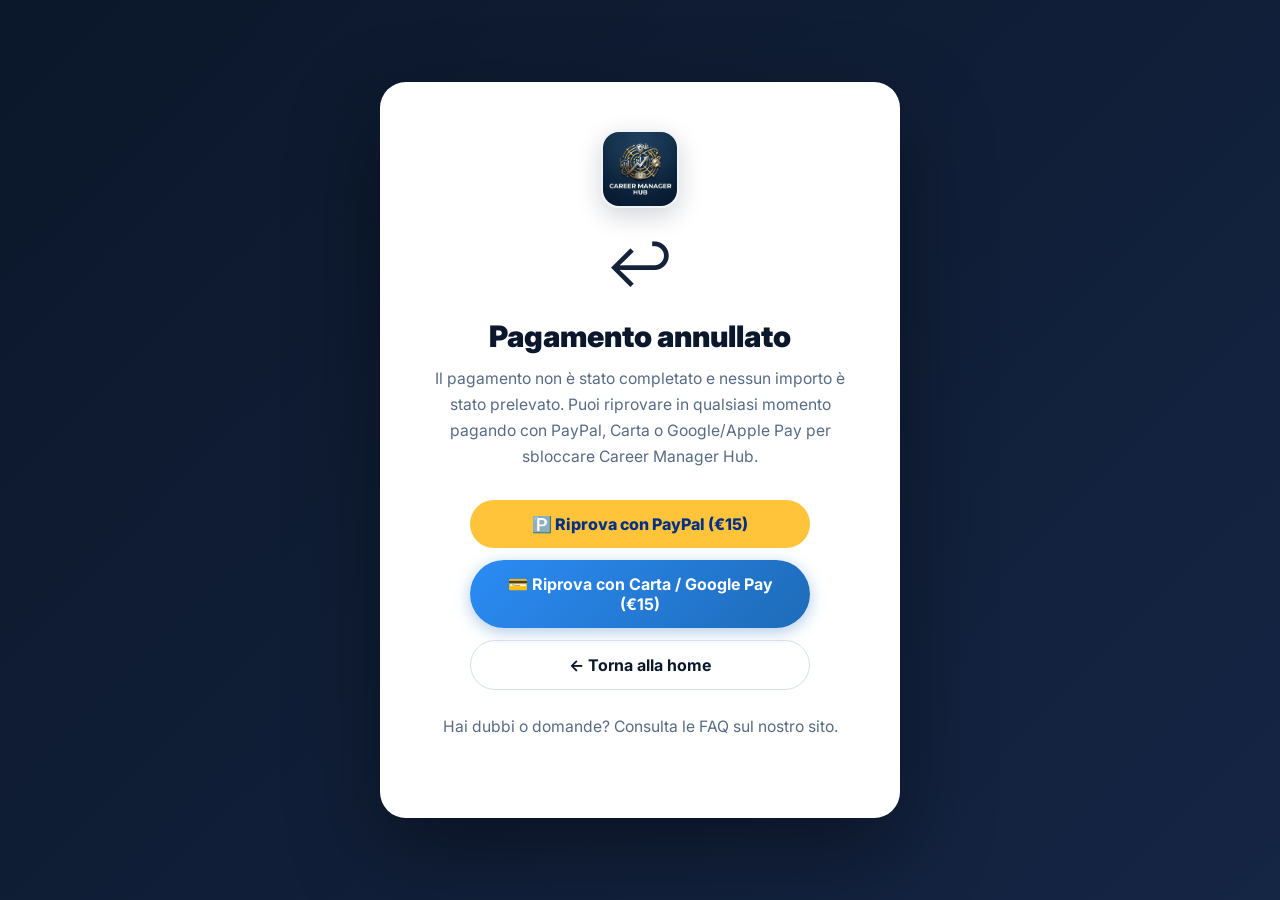
==== cancel.html @ fcb8145a "Add files via upload" ====
﻿<!DOCTYPE html>
<html lang="it">
<head>
  <meta charset="UTF-8" />
  <meta name="viewport" content="width=device-width, initial-scale=1.0" />
  <title>Pagamento Annullato – Career Manager Hub</title>
  <meta name="robots" content="noindex" />
  <link rel="icon" type="image/jpeg" href="logo.jpg?v=2" />
  <link rel="preconnect" href="https://fonts.googleapis.com" />
  <link rel="preconnect" href="https://fonts.gstatic.com" crossorigin />
  <link href="https://fonts.googleapis.com/css2?family=Inter:wght@400;500;600;700;800;900&display=swap" rel="stylesheet" />
  <style>
/* ══════════════════════════════════════════
   CANCEL PAGE STYLES
   ══════════════════════════════════════════ */
:root {
  --navy: #0b172a;
  --blue: #1e6bb8;
  --blue-light: #2b8cf5;
  --text: #132238;
  --muted: #576b85;
  --border: #d4e0ee;
}
*, *::before, *::after { box-sizing: border-box; margin: 0; padding: 0; }
body {
  font-family: 'Inter', system-ui, -apple-system, sans-serif;
  color: var(--text);
  background: linear-gradient(135deg, #0b172a 0%, #152544 100%);
  min-height: 100vh;
  display: flex;
  align-items: center;
  justify-content: center;
  padding: 30px 16px;
}
.cancel-box {
  background: white;
  border-radius: 26px;
  padding: 48px 40px;
  max-width: 520px;
  width: 100%;
  text-align: center;
  box-shadow: 0 35px 90px rgba(0,0,0,0.38);
}
.page-top-logo {
  width: 78px;
  height: 78px;
  border-radius: 18px;
  object-fit: cover;
  box-shadow: 0 8px 24px rgba(11,23,42,0.18);
  margin-bottom: 16px;
  border: 2px solid #eef3f8;
}
.cancel-icon { font-size: 3.8rem; margin-bottom: 16px; }
.cancel-box h1 {
  font-size: 1.85rem;
  font-weight: 900;
  color: var(--navy);
  margin-bottom: 12px;
}
.cancel-box > p {
  color: var(--muted);
  margin-bottom: 30px;
  line-height: 1.65;
  font-size: 0.98rem;
}
.cancel-cta-group {
  display: flex;
  flex-direction: column;
  gap: 12px;
  align-items: center;
}
.btn {
  display: inline-flex;
  align-items: center;
  justify-content: center;
  gap: 8px;
  border-radius: 50px;
  font-family: inherit;
  font-weight: 700;
  cursor: pointer;
  text-decoration: none;
  transition: all 0.22s ease;
  width: 100%;
  max-width: 340px;
  padding: 14px 28px;
  font-size: 1rem;
}
.btn-primary {
  background: linear-gradient(135deg, var(--blue-light), var(--blue));
  color: white;
  border: none;
  box-shadow: 0 4px 16px rgba(30,107,184,0.35);
}
.btn-primary:hover {
  transform: translateY(-2px);
  box-shadow: 0 8px 24px rgba(30,107,184,0.45);
}
.btn-outline {
  background: transparent;
  color: var(--navy);
  border: 1px solid var(--border);
}
.btn-outline:hover {
  background: #f0f6fc;
  border-color: var(--blue);
  color: var(--blue);
}
.cancel-note {
  margin-top: 24px;
  font-size: 0.85rem;
  color: #8c9eb5;
}
  </style>
</head>
<body>
<div class="cancel-box">
  <div><img src="logo.jpg?v=2" alt="Career Manager Hub" class="page-top-logo" /></div>
  <div class="cancel-icon">↩️</div>
  <h1 data-it="Pagamento annullato" data-en="Payment cancelled">Pagamento annullato</h1>
  <p data-it="Il pagamento non è stato completato e nessun importo è stato prelevato. Puoi riprovare in qualsiasi momento pagando con PayPal, Carta o Google/Apple Pay per sbloccare Career Manager Hub." data-en="The payment was cancelled and no charge was made. You can try again at any time using PayPal, Cards, or Google/Apple Pay to unlock Career Manager Hub.">Il pagamento non è stato completato e nessun importo è stato prelevato. Puoi riprovare in qualsiasi momento pagando con PayPal, Carta o Google/Apple Pay per sbloccare Career Manager Hub.</p>
  <div class="cancel-cta-group">
        <a href="https://www.paypal.com/paypalme/bslucalg/15EUR" target="_blank" class="btn" style="background:#ffc439; color:#003087; font-weight:800; border:none;" data-it="🅿️ Riprova con PayPal (€15)" data-en="🅿️ Try again with PayPal (€15)">🅿️ Riprova con PayPal (€15)</a>
    <a href="https://buy.stripe.com/cNifZi5r22RW7rFfdGafS00" class="btn btn-primary" data-it="💳 Riprova con Carta / Google Pay (€15)" data-en="💳 Try again with Card / Google Pay (€15)">💳 Riprova con Carta / Google Pay (€15)</a>
    <a href="index.html" class="btn btn-outline" data-it="← Torna alla home" data-en="← Back to home">← Torna alla home</a>
  </div>
  <p class="cancel-note" data-it="Hai dubbi o domande? Consulta le FAQ sul nostro sito." data-en="Questions? Check out the FAQ section on our website.">Hai dubbi o domande? Consulta le FAQ sul nostro sito.</p>
</div>

<script>
const savedLang = localStorage.getItem('lang') || 'it';
if (savedLang === 'en') {
  document.querySelectorAll('[data-en]').forEach(el => {
    el.innerHTML = el.getAttribute('data-en');
  });
  document.documentElement.lang = 'en';
  document.title = 'Payment cancelled – Career Manager Hub';
}
</script>
</body>
</html>
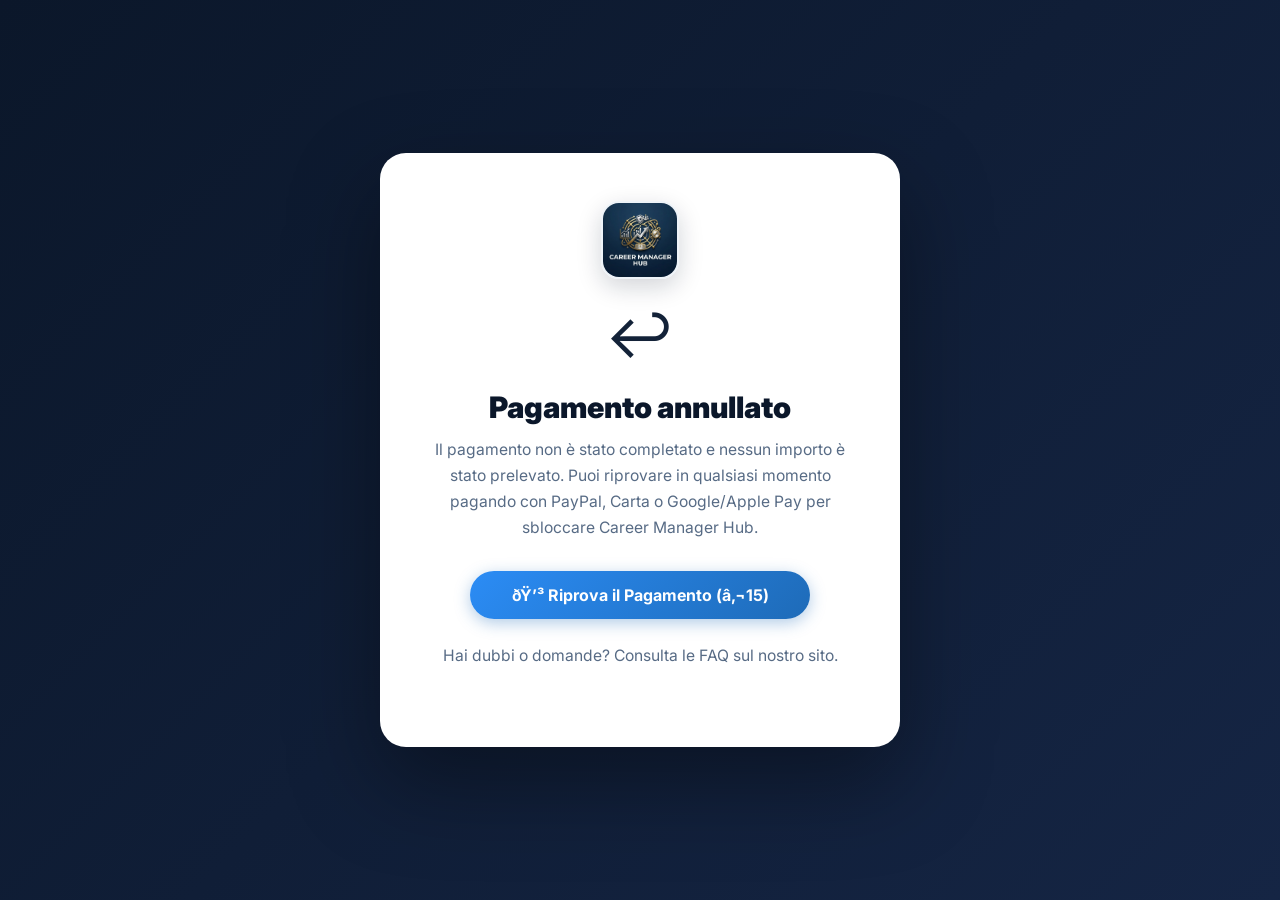
==== commit a6278913: "Add files via upload" ====
--- a/cancel.html
+++ b/cancel.html
@@ -118,11 +118,7 @@
   <div class="cancel-icon">↩️</div>
   <h1 data-it="Pagamento annullato" data-en="Payment cancelled">Pagamento annullato</h1>
   <p data-it="Il pagamento non è stato completato e nessun importo è stato prelevato. Puoi riprovare in qualsiasi momento pagando con PayPal, Carta o Google/Apple Pay per sbloccare Career Manager Hub." data-en="The payment was cancelled and no charge was made. You can try again at any time using PayPal, Cards, or Google/Apple Pay to unlock Career Manager Hub.">Il pagamento non è stato completato e nessun importo è stato prelevato. Puoi riprovare in qualsiasi momento pagando con PayPal, Carta o Google/Apple Pay per sbloccare Career Manager Hub.</p>
-  <div class="cancel-cta-group">
-        <a href="https://www.paypal.com/paypalme/bslucalg/15EUR" target="_blank" class="btn" style="background:#ffc439; color:#003087; font-weight:800; border:none;" data-it="🅿️ Riprova con PayPal (€15)" data-en="🅿️ Try again with PayPal (€15)">🅿️ Riprova con PayPal (€15)</a>
-    <a href="https://buy.stripe.com/cNifZi5r22RW7rFfdGafS00" class="btn btn-primary" data-it="💳 Riprova con Carta / Google Pay (€15)" data-en="💳 Try again with Card / Google Pay (€15)">💳 Riprova con Carta / Google Pay (€15)</a>
-    <a href="index.html" class="btn btn-outline" data-it="← Torna alla home" data-en="← Back to home">← Torna alla home</a>
-  </div>
+  <div class="cancel-cta-group" style="display:flex; justify-content:center;"><a href="https://buy.stripe.com/cNifZi5r22RW7rFfdGafS00" class="btn btn-primary" data-it="ðŸ’³ Riprova il Pagamento (â‚¬15)" data-en="ðŸ’³ Try Payment Again (â‚¬15)">ðŸ’³ Riprova il Pagamento (â‚¬15)</a></div>
   <p class="cancel-note" data-it="Hai dubbi o domande? Consulta le FAQ sul nostro sito." data-en="Questions? Check out the FAQ section on our website.">Hai dubbi o domande? Consulta le FAQ sul nostro sito.</p>
 </div>
 
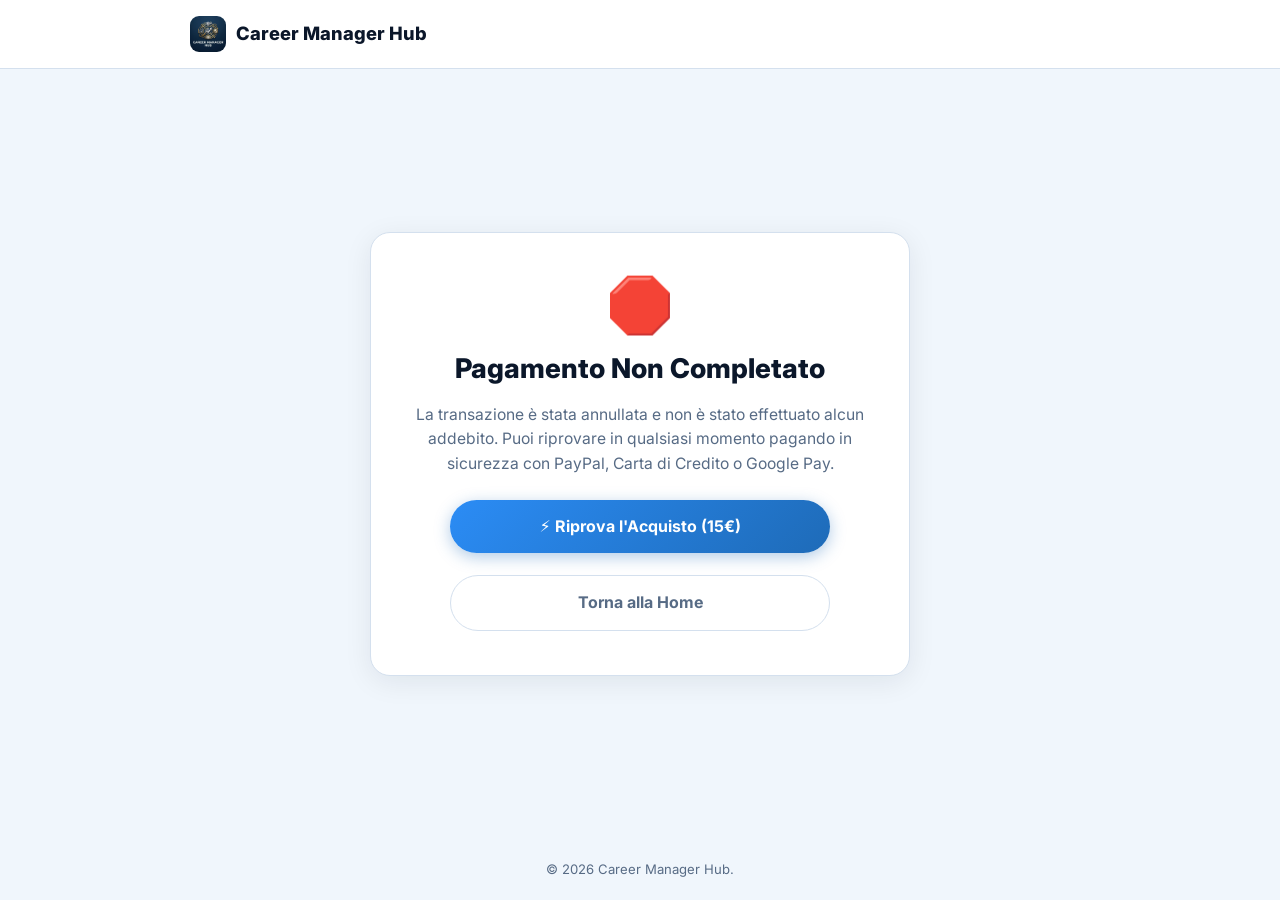
==== commit 3f39e4b6: "Add files via upload" ====
--- a/cancel.html
+++ b/cancel.html
@@ -1,136 +1,166 @@
-﻿<!DOCTYPE html>
+<!DOCTYPE html>
 <html lang="it">
 <head>
   <meta charset="UTF-8" />
   <meta name="viewport" content="width=device-width, initial-scale=1.0" />
-  <title>Pagamento Annullato – Career Manager Hub</title>
-  <meta name="robots" content="noindex" />
+  <title>Pagamento Annullato - Career Manager Hub</title>
   <link rel="icon" type="image/jpeg" href="logo.jpg?v=2" />
   <link rel="preconnect" href="https://fonts.googleapis.com" />
   <link rel="preconnect" href="https://fonts.gstatic.com" crossorigin />
-  <link href="https://fonts.googleapis.com/css2?family=Inter:wght@400;500;600;700;800;900&display=swap" rel="stylesheet" />
+  <link href="https://fonts.googleapis.com/css2?family=Inter:wght@400;600;700;800;900&amp;display=swap" rel="stylesheet" />
   <style>
-/* ══════════════════════════════════════════
-   CANCEL PAGE STYLES
-   ══════════════════════════════════════════ */
 :root {
   --navy: #0b172a;
   --blue: #1e6bb8;
   --blue-light: #2b8cf5;
+  --light: #f0f6fc;
+  --bg: #ffffff;
   --text: #132238;
   --muted: #576b85;
   --border: #d4e0ee;
+  --radius: 16px;
+  --shadow: 0 6px 28px rgba(11,23,42,0.08);
 }
 *, *::before, *::after { box-sizing: border-box; margin: 0; padding: 0; }
 body {
-  font-family: 'Inter', system-ui, -apple-system, sans-serif;
+  font-family: 'Inter', system-ui, sans-serif;
   color: var(--text);
-  background: linear-gradient(135deg, #0b172a 0%, #152544 100%);
+  background: var(--light);
+  line-height: 1.6;
   min-height: 100vh;
+  display: flex;
+  flex-direction: column;
+}
+.header {
+  background: white;
+  border-bottom: 1px solid var(--border);
+  padding: 16px 24px;
+}
+.header-inner {
+  max-width: 900px;
+  margin: 0 auto;
+  display: flex;
+  justify-content: space-between;
+  align-items: center;
+}
+.logo {
+  display: flex;
+  align-items: center;
+  gap: 10px;
+  text-decoration: none;
+  color: var(--navy);
+  font-weight: 800;
+  font-size: 1.15rem;
+}
+.logo img {
+  width: 36px;
+  height: 36px;
+  border-radius: 9px;
+  object-fit: cover;
+}
+.main {
+  flex: 1;
   display: flex;
   align-items: center;
   justify-content: center;
-  padding: 30px 16px;
+  padding: 40px 16px;
 }
-.cancel-box {
+.cancel-card {
   background: white;
-  border-radius: 26px;
-  padding: 48px 40px;
-  max-width: 520px;
+  border: 1px solid var(--border);
+  border-radius: 20px;
+  padding: 44px 32px;
+  max-width: 540px;
   width: 100%;
   text-align: center;
-  box-shadow: 0 35px 90px rgba(0,0,0,0.38);
+  box-shadow: var(--shadow);
 }
-.page-top-logo {
-  width: 78px;
-  height: 78px;
-  border-radius: 18px;
-  object-fit: cover;
-  box-shadow: 0 8px 24px rgba(11,23,42,0.18);
+.cancel-icon {
+  font-size: 3.4rem;
   margin-bottom: 16px;
-  border: 2px solid #eef3f8;
+  line-height: 1;
 }
-.cancel-icon { font-size: 3.8rem; margin-bottom: 16px; }
-.cancel-box h1 {
-  font-size: 1.85rem;
-  font-weight: 900;
+h1 {
+  font-size: 1.7rem;
+  font-weight: 800;
   color: var(--navy);
   margin-bottom: 12px;
 }
-.cancel-box > p {
+p {
   color: var(--muted);
-  margin-bottom: 30px;
-  line-height: 1.65;
   font-size: 0.98rem;
-}
-.cancel-cta-group {
-  display: flex;
-  flex-direction: column;
-  gap: 12px;
-  align-items: center;
+  margin-bottom: 24px;
+  line-height: 1.55;
 }
 .btn {
   display: inline-flex;
   align-items: center;
   justify-content: center;
-  gap: 8px;
+  gap: 10px;
   border-radius: 50px;
-  font-family: inherit;
+  padding: 14px 28px;
   font-weight: 700;
+  font-size: 1rem;
+  text-decoration: none;
   cursor: pointer;
-  text-decoration: none;
-  transition: all 0.22s ease;
-  width: 100%;
-  max-width: 340px;
-  padding: 14px 28px;
-  font-size: 1rem;
+  transition: 0.2s;
+  border: none;
 }
 .btn-primary {
   background: linear-gradient(135deg, var(--blue-light), var(--blue));
-  color: white;
-  border: none;
+  color: white !important;
   box-shadow: 0 4px 16px rgba(30,107,184,0.35);
 }
-.btn-primary:hover {
-  transform: translateY(-2px);
-  box-shadow: 0 8px 24px rgba(30,107,184,0.45);
-}
+.btn-primary:hover { transform: translateY(-2px); }
 .btn-outline {
   background: transparent;
-  color: var(--navy);
+  color: var(--muted);
   border: 1px solid var(--border);
+  margin-top: 12px;
 }
-.btn-outline:hover {
-  background: #f0f6fc;
-  border-color: var(--blue);
-  color: var(--blue);
+.btn-outline:hover { background: var(--light); color: var(--navy); }
+.cancel-cta-group {
+  display: flex;
+  flex-direction: column;
+  gap: 10px;
+  align-items: center;
 }
-.cancel-note {
-  margin-top: 24px;
-  font-size: 0.85rem;
-  color: #8c9eb5;
+.cancel-cta-group .btn { width: 100%; max-width: 380px; }
+.footer {
+  text-align: center;
+  padding: 20px;
+  color: var(--muted);
+  font-size: 0.82rem;
 }
   </style>
 </head>
 <body>
-<div class="cancel-box">
-  <div><img src="logo.jpg?v=2" alt="Career Manager Hub" class="page-top-logo" /></div>
-  <div class="cancel-icon">↩️</div>
-  <h1 data-it="Pagamento annullato" data-en="Payment cancelled">Pagamento annullato</h1>
-  <p data-it="Il pagamento non è stato completato e nessun importo è stato prelevato. Puoi riprovare in qualsiasi momento pagando con PayPal, Carta o Google/Apple Pay per sbloccare Career Manager Hub." data-en="The payment was cancelled and no charge was made. You can try again at any time using PayPal, Cards, or Google/Apple Pay to unlock Career Manager Hub.">Il pagamento non è stato completato e nessun importo è stato prelevato. Puoi riprovare in qualsiasi momento pagando con PayPal, Carta o Google/Apple Pay per sbloccare Career Manager Hub.</p>
-  <div class="cancel-cta-group" style="display:flex; justify-content:center;"><a href="https://buy.stripe.com/cNifZi5r22RW7rFfdGafS00" class="btn btn-primary" data-it="ðŸ’³ Riprova il Pagamento (â‚¬15)" data-en="ðŸ’³ Try Payment Again (â‚¬15)">ðŸ’³ Riprova il Pagamento (â‚¬15)</a></div>
-  <p class="cancel-note" data-it="Hai dubbi o domande? Consulta le FAQ sul nostro sito." data-en="Questions? Check out the FAQ section on our website.">Hai dubbi o domande? Consulta le FAQ sul nostro sito.</p>
-</div>
 
-<script>
-const savedLang = localStorage.getItem('lang') || 'it';
-if (savedLang === 'en') {
-  document.querySelectorAll('[data-en]').forEach(el => {
-    el.innerHTML = el.getAttribute('data-en');
-  });
-  document.documentElement.lang = 'en';
-  document.title = 'Payment cancelled – Career Manager Hub';
-}
-</script>
+<header class="header">
+  <div class="header-inner">
+    <a href="index.html" class="logo">
+      <img src="logo.jpg?v=2" alt="Career Manager Hub Logo" />
+      <span>Career Manager Hub</span>
+    </a>
+  </div>
+</header>
+
+<main class="main">
+  <div class="cancel-card">
+    <div class="cancel-icon">&#128721;</div>
+    <h1 data-it="Pagamento Non Completato" data-en="Payment Not Completed">Pagamento Non Completato</h1>
+    <p data-it="La transazione &egrave; stata annullata e non &egrave; stato effettuato alcun addebito. Puoi riprovare in qualsiasi momento pagando in sicurezza con PayPal, Carta di Credito o Google Pay." data-en="The checkout was cancelled and no charge was made. You can try again anytime using PayPal, Cards, or Google Pay.">La transazione &egrave; stata annullata e non &egrave; stato effettuato alcun addebito. Puoi riprovare in qualsiasi momento pagando in sicurezza con PayPal, Carta di Credito o Google Pay.</p>
+
+    <div class="cancel-cta-group">
+      <a href="https://buy.stripe.com/cNifZi5r22RW7rFfdGafS00" class="btn btn-primary" data-it="&#9889; Riprova l'Acquisto (15&euro;)" data-en="&#9889; Try Purchase Again (15&euro;)">&#9889; Riprova l'Acquisto (15&euro;)</a>
+      <a href="index.html" class="btn btn-outline" data-it="Torna alla Home" data-en="Return to Home">Torna alla Home</a>
+    </div>
+  </div>
+</main>
+
+<footer class="footer">
+  &copy; 2026 Career Manager Hub.
+</footer>
+
 </body>
 </html>
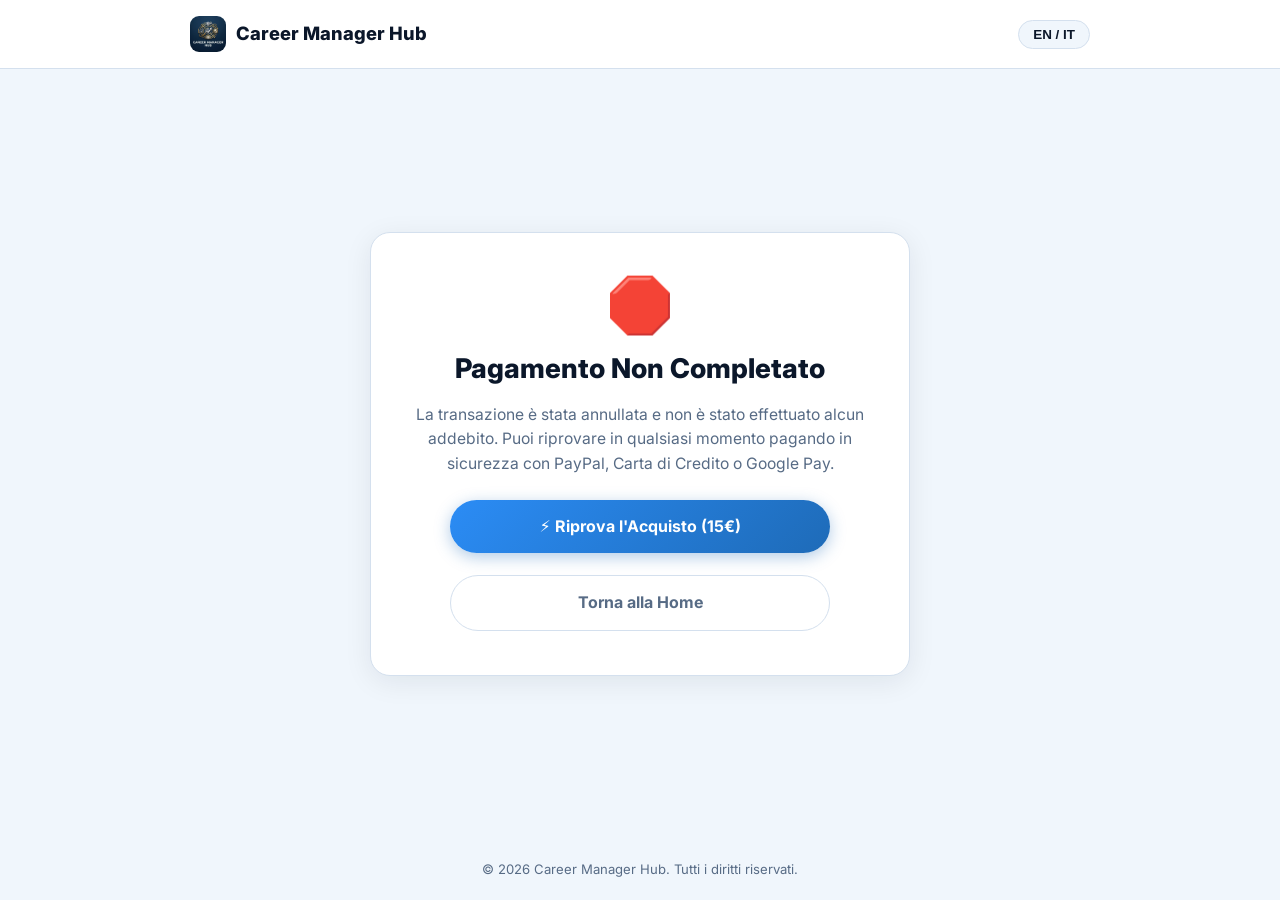
==== commit 249c2ad6: "Add files via upload" ====
--- a/cancel.html
+++ b/cancel.html
@@ -58,6 +58,25 @@
   border-radius: 9px;
   object-fit: cover;
 }
+.lang-toggle {
+  background: var(--light);
+  border: 1px solid var(--border);
+  border-radius: 50px;
+  padding: 6px 14px;
+  font-size: 0.84rem;
+  font-weight: 700;
+  cursor: pointer;
+  color: var(--navy);
+  display: inline-flex;
+  align-items: center;
+  gap: 6px;
+  transition: 0.2s;
+  white-space: nowrap;
+}
+.lang-toggle:hover {
+  border-color: var(--blue);
+  background: white;
+}
 .main {
   flex: 1;
   display: flex;
@@ -91,6 +110,7 @@
   font-size: 0.98rem;
   margin-bottom: 24px;
   line-height: 1.55;
+  word-break: break-word;
 }
 .btn {
   display: inline-flex;
@@ -132,6 +152,13 @@
   color: var(--muted);
   font-size: 0.82rem;
 }
+
+@media (max-width: 480px) {
+  .header { padding: 12px 16px; }
+  .cancel-card { padding: 28px 18px; border-radius: 16px; }
+  h1 { font-size: 1.4rem; }
+  p { font-size: 0.9rem; }
+}
   </style>
 </head>
 <body>
@@ -142,6 +169,9 @@
       <img src="logo.jpg?v=2" alt="Career Manager Hub Logo" />
       <span>Career Manager Hub</span>
     </a>
+    <button class="lang-toggle" onclick="toggleLang()" aria-label="Cambia lingua">
+      <span id="lang-label">EN / IT</span>
+    </button>
   </div>
 </header>
 
@@ -159,8 +189,54 @@
 </main>
 
 <footer class="footer">
-  &copy; 2026 Career Manager Hub.
+  <span data-it="&copy; 2026 Career Manager Hub. Tutti i diritti riservati." data-en="&copy; 2026 Career Manager Hub. All rights reserved.">&copy; 2026 Career Manager Hub. Tutti i diritti riservati.</span>
 </footer>
 
+<script>
+let currentLang = 'it';
+
+function toggleLang() {
+  currentLang = currentLang === 'it' ? 'en' : 'it';
+  applyLang();
+  document.getElementById('lang-label').textContent =
+    currentLang === 'it' ? 'EN / IT' : 'IT / EN';
+  localStorage.setItem('lang', currentLang);
+}
+
+function applyLang() {
+  const lang = currentLang;
+  document.querySelectorAll('[data-' + lang + ']').forEach(el => {
+    const val = el.getAttribute('data-' + lang);
+    if (el.tagName === 'INPUT' || el.tagName === 'TEXTAREA') {
+      el.placeholder = val;
+    } else {
+      el.innerHTML = val;
+    }
+  });
+  document.documentElement.lang = lang;
+  document.title = lang === 'it'
+    ? 'Pagamento Annullato - Career Manager Hub'
+    : 'Payment Cancelled - Career Manager Hub';
+
+  // Update Stripe links locale
+  const stripeLocale = lang === 'en' ? 'en' : 'it';
+  document.querySelectorAll('a[href*="buy.stripe.com"]').forEach(a => {
+    const base = a.href.split('?')[0];
+    a.href = base + '?locale=' + stripeLocale;
+  });
+}
+
+document.addEventListener('DOMContentLoaded', () => {
+  const urlParams = new URLSearchParams(window.location.search);
+  const langParam = urlParams.get('lang');
+  const saved = langParam || localStorage.getItem('lang');
+  if (saved && saved === 'en') {
+    currentLang = 'en';
+    applyLang();
+    const lbl = document.getElementById('lang-label');
+    if (lbl) lbl.textContent = 'IT / EN';
+  }
+});
+</script>
 </body>
 </html>
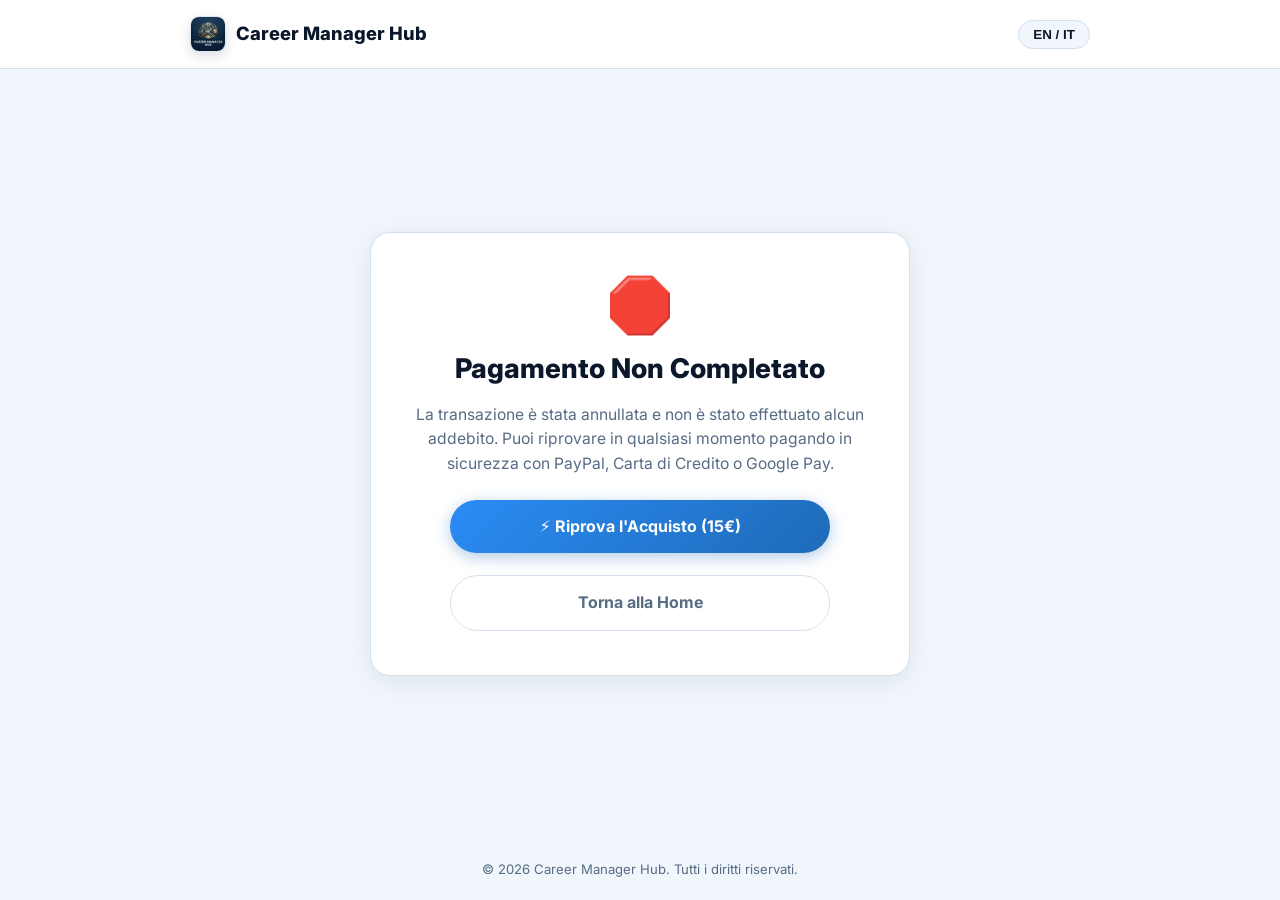
==== commit aba52cec: "Add files via upload" ====
--- a/cancel.html
+++ b/cancel.html
@@ -51,12 +51,16 @@
   color: var(--navy);
   font-weight: 800;
   font-size: 1.15rem;
+  flex-shrink: 0;
 }
 .logo img {
   width: 36px;
   height: 36px;
   border-radius: 9px;
   object-fit: cover;
+  flex-shrink: 0;
+  box-shadow: 0 4px 12px rgba(11,23,42,0.14);
+  border: 1px solid rgba(212,224,238,0.8);
 }
 .lang-toggle {
   background: var(--light);
@@ -155,6 +159,8 @@
 
 @media (max-width: 480px) {
   .header { padding: 12px 16px; }
+  .logo { font-size: 0.98rem; gap: 8px; }
+  .logo img { width: 30px; height: 30px; flex-shrink: 0; }
   .cancel-card { padding: 28px 18px; border-radius: 16px; }
   h1 { font-size: 1.4rem; }
   p { font-size: 0.9rem; }
